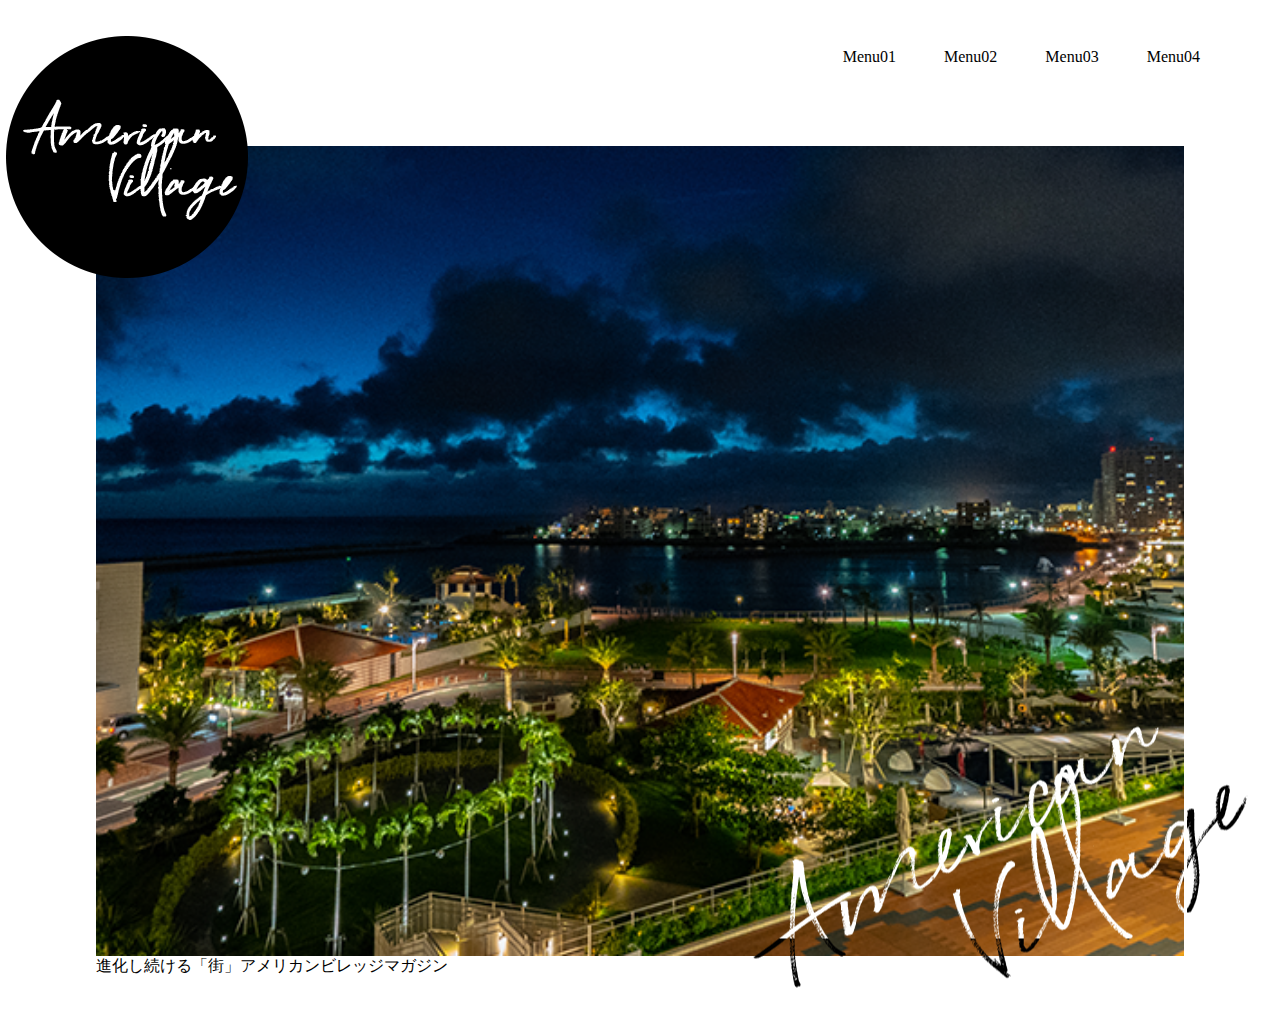
==== akari.html @ 12767204 "css導入" ====
<!DOCTYPE html>
<html lang="en">

<head>
    <meta charset="UTF-8">
    <meta http-equiv="X-UA-Compatible" content="IE=edge">
    <meta name="viewport" content="width=device-width, initial-scale=1.0">
    <title>北谷町観光協会!</title>
    <link rel="stylesheet" href="./assets/css/style.css">
    <link rel="stylesheet" href="./reset.css">
</head>

<body>
    <!-- header -->
    <header class="header_right">
        <nav>
            <ul class="nav_list">
                <li>Menu01</li>
                <li>Menu02</li>
                <li>Menu03</li>
                <li>Menu04</li>
            </ul>
            </nav4>
    </header>
    <!-- kv -->
    <section class="kv">
        <div class="kvimg wrapper">
            <div class="kv_img">
                <div class="kv_sm_img"><img src="./img_file/logo.png" alt=""></div>
                <div class="kv_text_img"><img src="./img_file/visual_text_pc.png" alt=""></div>
            </div>
            <div class="kv_text">進化し続ける「街」アメリカンビレッジマガジン</div>
        </div>
        
    </section>

    




    <script src="https://code.jquery.com/jquery-3.6.4.min.js"
        integrity="sha256-oP6HI9z1XaZNBrJURtCoUT5SUnxFr8s3BzRl+cbzUq8=" crossorigin="anonymous"></script>
    <script src="./script.js"></script>
</body>

</html>
---- assets/css/style.css ----
body {
  margin: 0;
  padding: 0;
}

.wrapper {
  margin: 0em 3em;
  padding: 2em 3em;
}

.nav_list {
  display: flex;
  justify-content: flex-end;
  gap: 3em;
  margin: 3em 5em;
}

.kv_img {
  background-image: url(../../img_file/visual_1_pc.png);
  background-position: center top;
  background-repeat: no-repeat;
  background-size: cover;
  height: 90vh;
  width: 100%;
  position: relative;
  max-width: 100%;
}
.kv_img .kv_sm_img {
  position: absolute;
  width: 30%;
  height: auto;
  top: -110px;
  left: -90px;
}
.kv_img .kv_text_img {
  position: absolute;
  top: 88%;
  right: -4em;
  -webkit-transform: translateY(-50%);
  -ms-transform: translateY(-50%);
  transform: translateY(-50%);
  display: block;
}
.kv_img .kv_text_img img {
  width: 100%;
  height: auto;
}/*# sourceMappingURL=style.css.map */
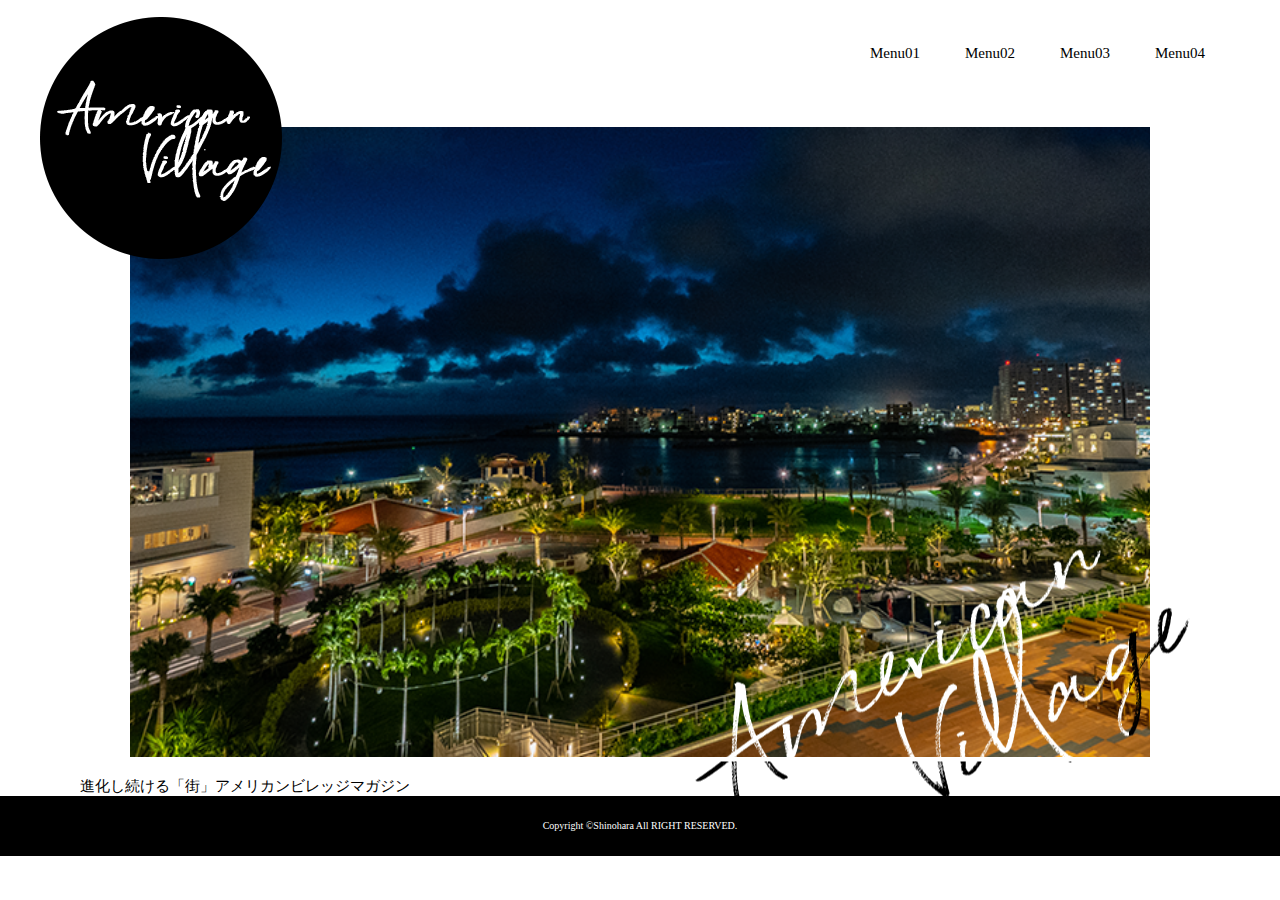
==== commit 8a986049: "scss" ====
--- a/akari.html
+++ b/akari.html
@@ -29,10 +29,15 @@
                 <div class="kv_sm_img"><img src="./img_file/logo.png" alt=""></div>
                 <div class="kv_text_img"><img src="./img_file/visual_text_pc.png" alt=""></div>
             </div>
-            <div class="kv_text">進化し続ける「街」アメリカンビレッジマガジン</div>
+           
         </div>
+         <div class="kv_text inner">進化し続ける「街」アメリカンビレッジマガジン</div>
         
     </section>
+
+    <footer>
+        <p>Copyright <small>&copy;</small>Shinohara All RIGHT RESERVED.</p>
+    </footer>
 
     
 
--- a/assets/css/style.css
+++ b/assets/css/style.css
@@ -1,11 +1,30 @@
+@charset "UTF-8";
+/* 必ず入れなければならない情報 */
+/* 
+Theme Name : 北谷町観光協会
+Theme URI : https://localhost/razonaojt/
+Author : Razona
+Author URI : https://technext.dreamcatcher.jp
+Description : 北谷町観光協会 のホームページ
+ */
+/* コメントアウトも読み込まれている */
+html {
+  font-size: 62.5%;
+}
+
 body {
   margin: 0;
   padding: 0;
 }
 
 .wrapper {
-  margin: 0em 3em;
-  padding: 2em 3em;
+  margin: 0rem 10rem;
+  padding: 2rem 3rem;
+}
+@media screen and (max-width: 768px) {
+  .wrapper {
+    margin: 0 auto;
+  }
 }
 
 .nav_list {
@@ -13,6 +32,7 @@
   justify-content: flex-end;
   gap: 3em;
   margin: 3em 5em;
+  font-size: 1.5rem;
 }
 
 .kv_img {
@@ -20,7 +40,7 @@
   background-position: center top;
   background-repeat: no-repeat;
   background-size: cover;
-  height: 90vh;
+  height: 70vh;
   width: 100%;
   position: relative;
   max-width: 100%;
@@ -44,4 +64,22 @@
 .kv_img .kv_text_img img {
   width: 100%;
   height: auto;
+}
+
+.kv_text {
+  font-size: 1.5rem;
+}
+
+.inner {
+  margin: 0rem 8rem;
+}
+
+footer {
+  background-color: black;
+  height: 6em;
+  text-align: center;
+  line-height: 6em;
+}
+footer p {
+  color: white;
 }/*# sourceMappingURL=style.css.map */